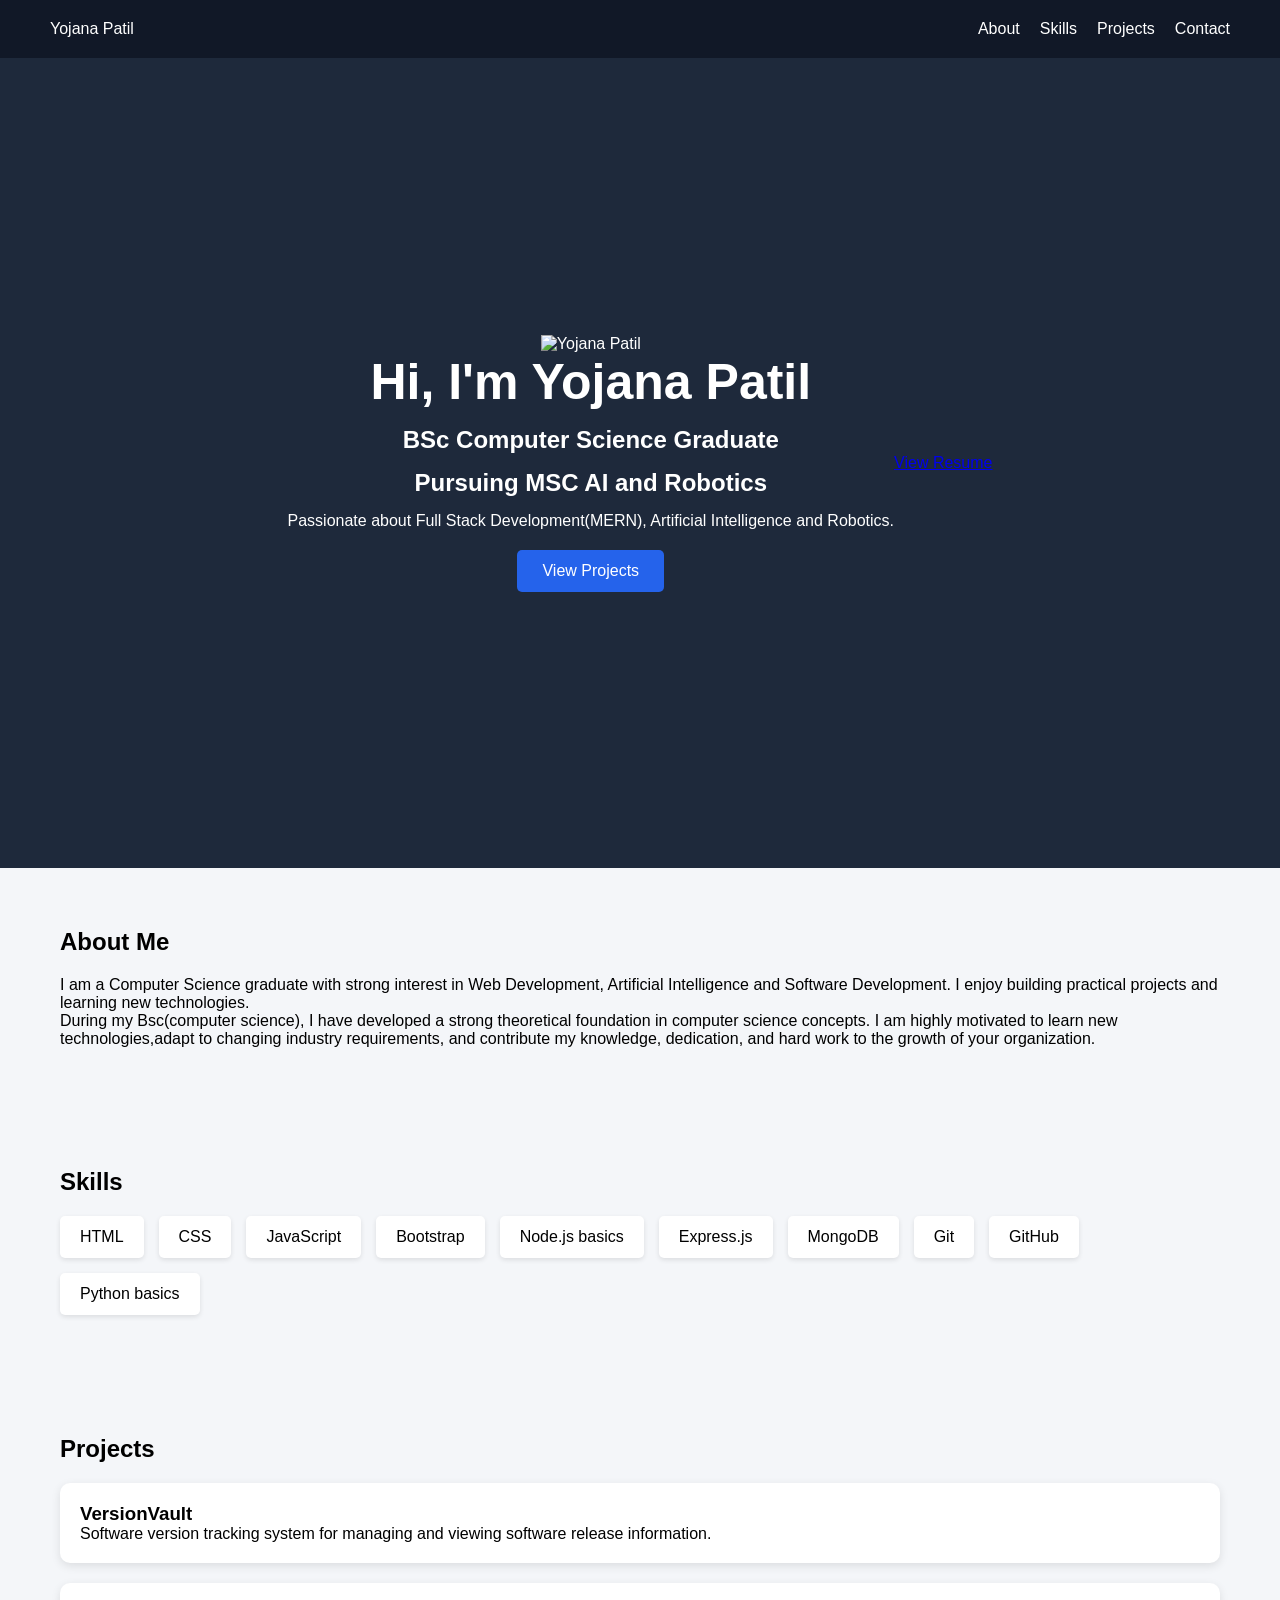
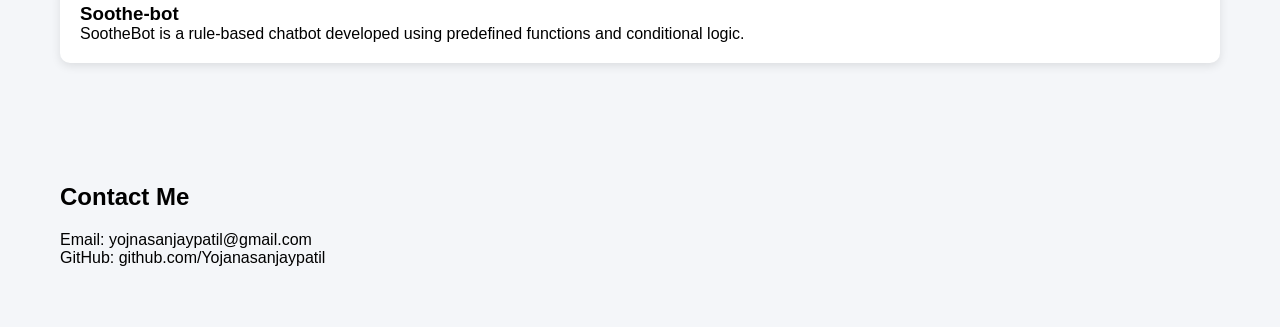
==== index.html @ 195928db "Add files via upload" ====
<!DOCTYPE html>
<html lang="en">
<head>
    <meta charset="UTF-8">
    <meta name="viewport" content="width=device-width, initial-scale=1.0">
    <title>Yojana Patil | Portfolio</title>
    <link rel="stylesheet" href="style.css">
</head>
<body>

    <!-- Navbar -->
    <nav>
        <div class="logo">Yojana Patil</div>

        <ul>
            <li><a href="#about">About</a></li>
            <li><a href="#skills">Skills</a></li>
            <li><a href="#projects">Projects</a></li>
            <li><a href="#contact">Contact</a></li>
        </ul>
    </nav>

    <!-- Hero Section -->
    <section class="hero">
        <div class="hero-content">
            <img src="images/profile.png" alt="Yojana Patil" class="profile-img">

            <h1>Hi, I'm Yojana Patil</h1>

            <h2>BSc Computer Science Graduate</h2>
            <h2>Pursuing MSC AI and Robotics</h2>

            <p>
                Passionate about Full Stack Development(MERN),
                Artificial Intelligence and Robotics.
            </p>

            <a href="#projects" class="btn">View Projects</a>

        </div>
        <a href="resume.pdf" class="resume-btn" target="_blank">
    View Resume
</a>
    </section>

    <!-- About -->
    <section id="about">

        <h2>About Me</h2>

        <p>
            I am a Computer Science graduate with strong interest in
            Web Development, Artificial Intelligence and Software Development.
            I enjoy building practical projects and learning new technologies.
            
        </p>
<p>
    During my Bsc(computer science), I have developed a strong theoretical foundation in computer science concepts.
    I am highly motivated to learn new technologies,adapt to changing industry requirements, and contribute my
    knowledge, dedication, and hard work to the growth of your organization.
    </section>

    <!-- Skills -->
    <section id="skills">

        <h2>Skills</h2>

        <div class="skills-container">

            <div class="skill">HTML</div>
            <div class="skill">CSS</div>
            <div class="skill">JavaScript</div>
            <div class="skill">Bootstrap</div>
            <div class="skill">Node.js basics</div>
            <div class="skill">Express.js</div>
            <div class="skill">MongoDB</div>
            <div class="skill">Git</div>
            <div class="skill">GitHub</div>
    
            <div class="skill">Python basics</div>
            

        </div>

    </section>

    <!-- Projects -->
    <section id="projects">

        <h2>Projects</h2>

        <div class="project-card">

            <h3>VersionVault</h3>

            <p>
                Software version tracking system for managing and viewing
                software release information.
            </p>

        </div>

        <div class="project-card">

            <h3>Soothe-bot</h3>

            <p>
                SootheBot is a rule-based chatbot developed using predefined functions and conditional logic.
            </p>

        </div>

    </section>

    <!-- Contact -->
    <section id="contact">

        <h2>Contact Me</h2>

        <p>Email: yojnasanjaypatil@gmail.com</p>

        <p>GitHub: github.com/Yojanasanjaypatil</p>

    </section>

</body>
</html>
---- style.css ----
*{
    margin:0;
    padding:0;
    box-sizing:border-box;
}

body{
    font-family:Arial, sans-serif;
    background:#f4f6f9;
}

nav{
    display:flex;
    justify-content:space-between;
    align-items:center;
    padding:20px 50px;
    background:#111827;
    color:white;
}

nav ul{
    display:flex;
    list-style:none;
}

nav ul li{
    margin-left:20px;
}

nav a{
    color:white;
    text-decoration:none;
}

.hero{
    height:90vh;
    display:flex;
    justify-content:center;
    align-items:center;
    text-align:center;
    background:#1e293b;
    color:white;
}

.hero h1{
    font-size:50px;
}

.hero h2{
    margin:15px 0;
}

.btn{
    display:inline-block;
    margin-top:20px;
    padding:12px 25px;
    background:#2563eb;
    color:white;
    text-decoration:none;
    border-radius:5px;
}

section{
    padding:60px;
}

section h2{
    margin-bottom:20px;
}

.skills-container{
    display:flex;
    flex-wrap:wrap;
    gap:15px;
}

.skill{
    background:white;
    padding:12px 20px;
    border-radius:5px;
    box-shadow:0 2px 5px rgba(0,0,0,0.1);
}

.project-card{
    background:white;
    padding:20px;
    margin-top:20px;
    border-radius:10px;
    box-shadow:0 3px 10px rgba(0,0,0,0.1);
}
.skill:hover{
    transform:translateY(-5px);
    transition:0.3s;
}

.project-card:hover{
    transform:translateY(-10px);
    transition:0.3s;
}
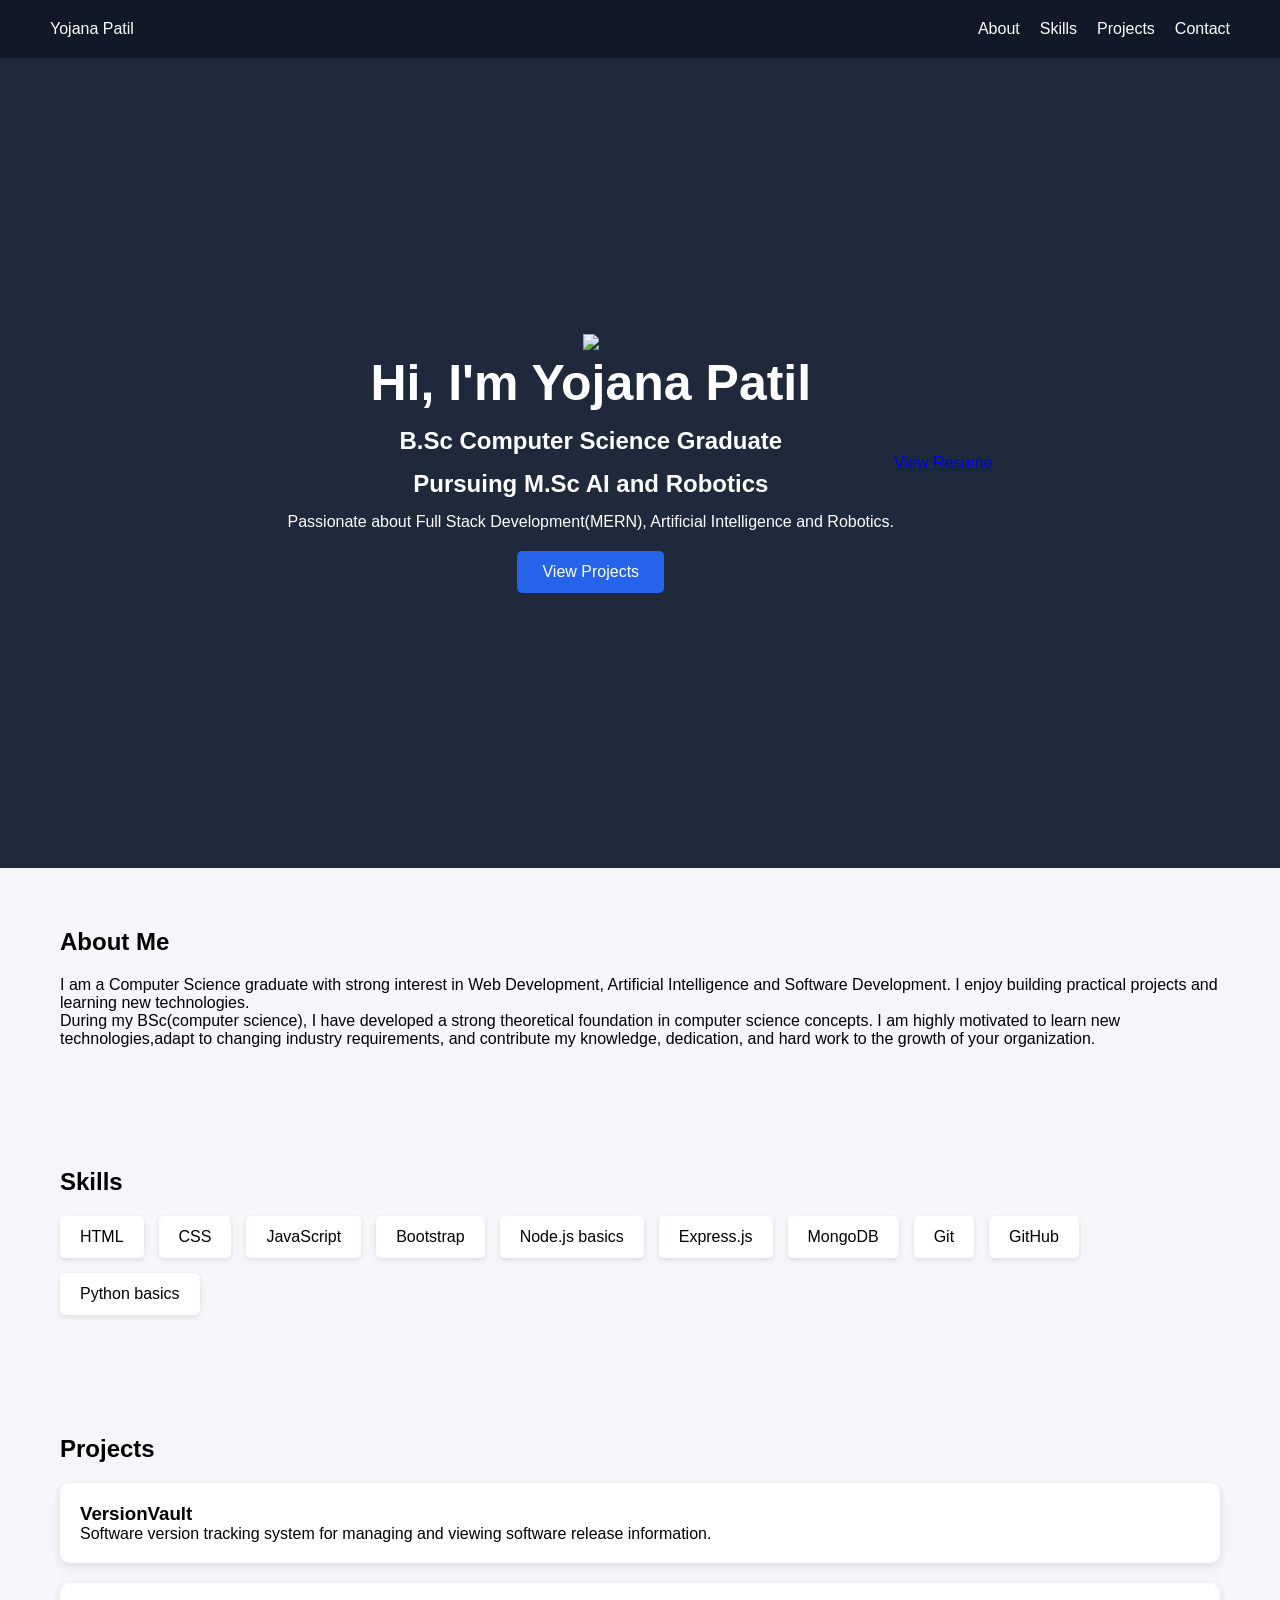
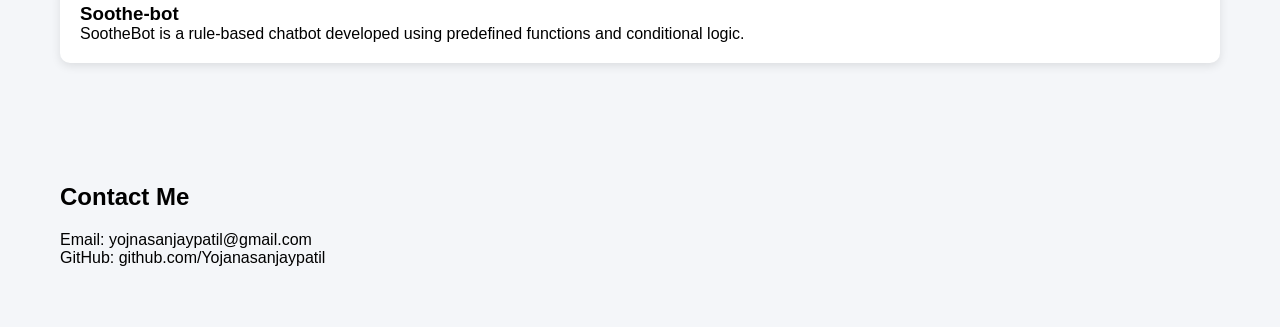
==== commit 25adb798: "Add files via upload" ====
--- a/index.html
+++ b/index.html
@@ -23,12 +23,12 @@
     <!-- Hero Section -->
     <section class="hero">
         <div class="hero-content">
-            <img src="images/profile.png" alt="Yojana Patil" class="profile-img">
+            <img src="https://postimg.cc/XZqNgZ7X">
 
             <h1>Hi, I'm Yojana Patil</h1>
 
-            <h2>BSc Computer Science Graduate</h2>
-            <h2>Pursuing MSC AI and Robotics</h2>
+            <h2>B.Sc Computer Science Graduate</h2>
+            <h2>Pursuing M.Sc AI and Robotics</h2>
 
             <p>
                 Passionate about Full Stack Development(MERN),
@@ -55,7 +55,7 @@
             
         </p>
 <p>
-    During my Bsc(computer science), I have developed a strong theoretical foundation in computer science concepts.
+    During my BSc(computer science), I have developed a strong theoretical foundation in computer science concepts.
     I am highly motivated to learn new technologies,adapt to changing industry requirements, and contribute my
     knowledge, dedication, and hard work to the growth of your organization.
     </section>
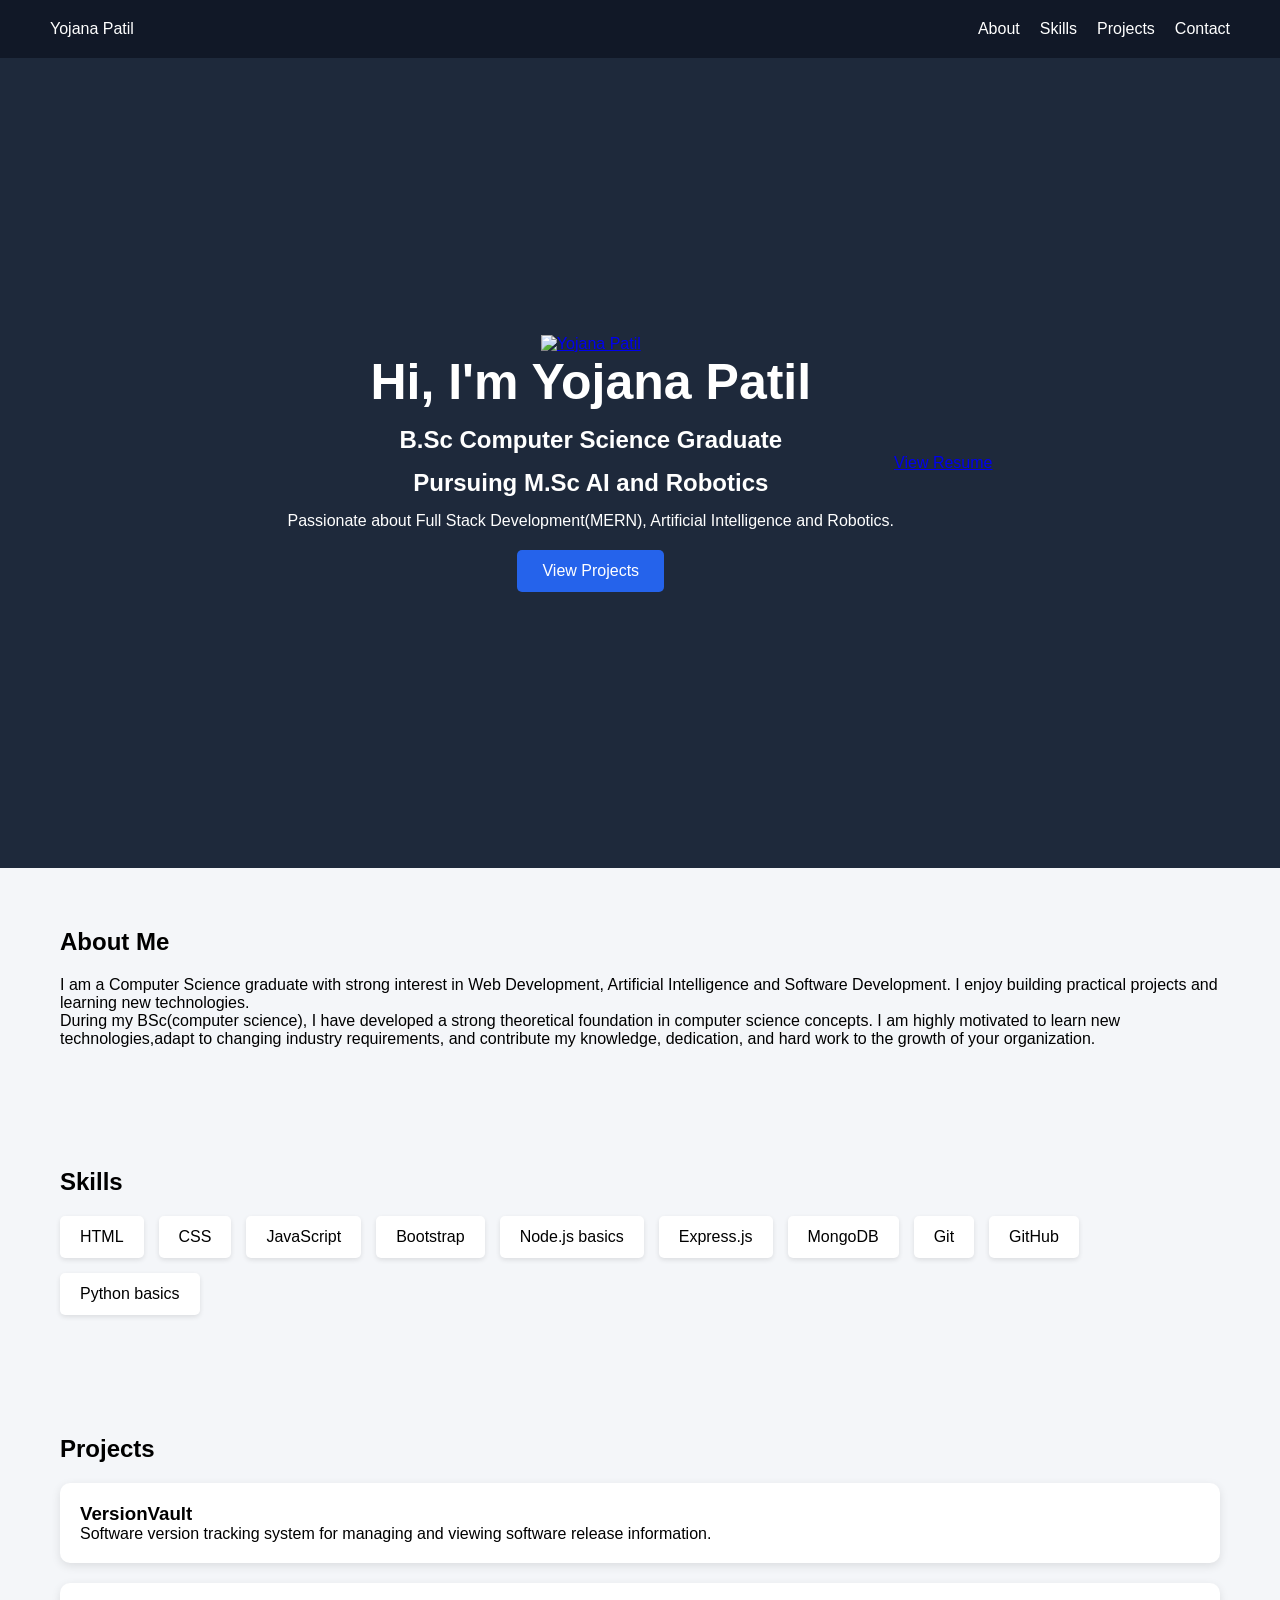
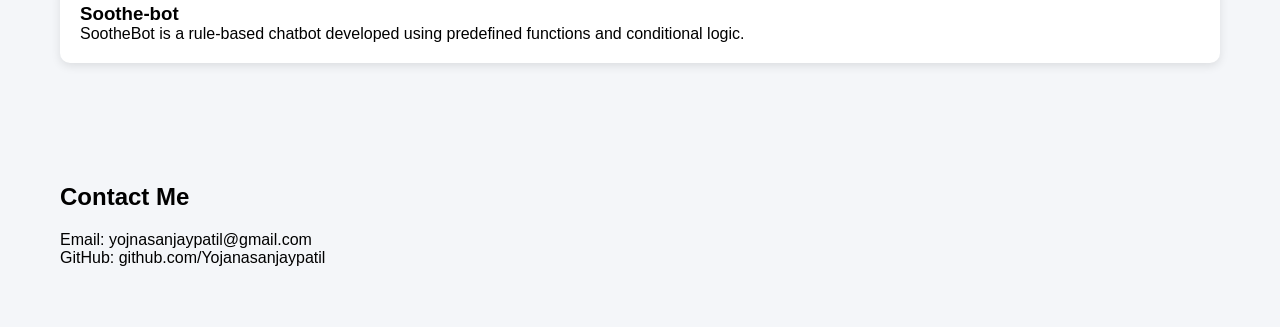
==== commit 137ef4c1: "Add files via upload" ====
--- a/index.html
+++ b/index.html
@@ -23,8 +23,11 @@
     <!-- Hero Section -->
     <section class="hero">
         <div class="hero-content">
-            <img src="https://postimg.cc/XZqNgZ7X">
-
+            <a href="https://postimg.cc/XZqNgZ7X" target="_blank">
+    <img src="https://i.postimg.cc/XZqNgZ7X/profile.jpg"
+         alt="Yojana Patil"
+         class="profile-img">
+</a>
             <h1>Hi, I'm Yojana Patil</h1>
 
             <h2>B.Sc Computer Science Graduate</h2>
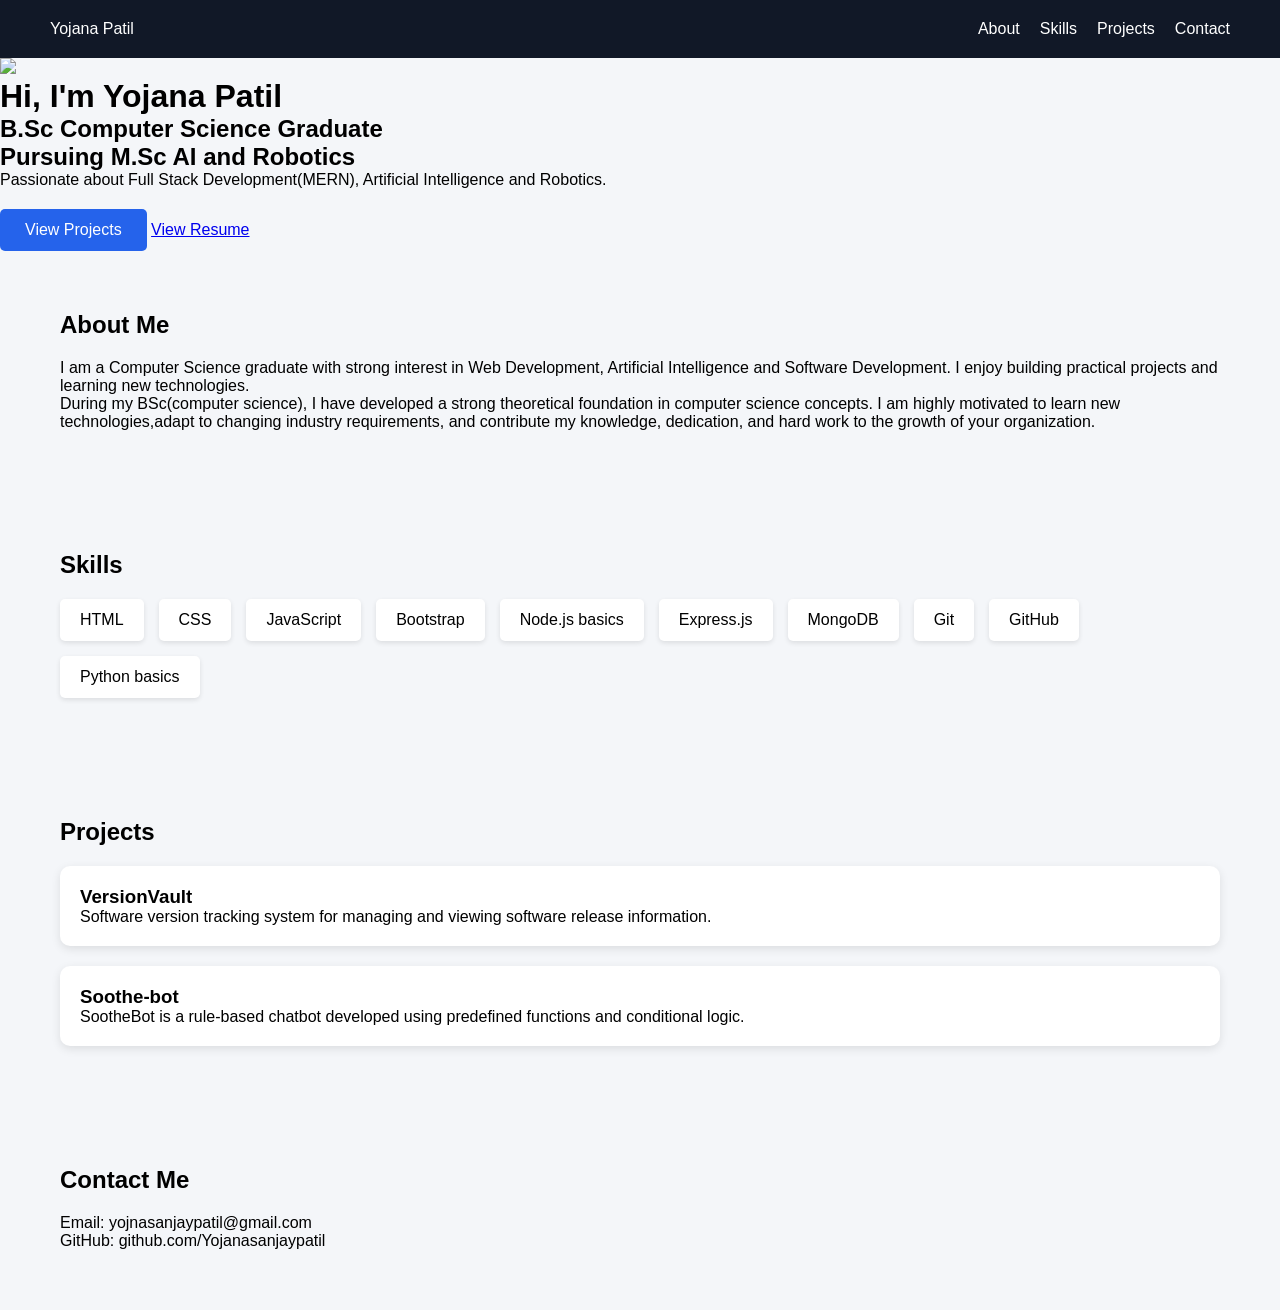
==== commit e2207b41: "Add files via upload" ====
--- a/index.html
+++ b/index.html
@@ -21,13 +21,8 @@
     </nav>
 
     <!-- Hero Section -->
-    <section class="hero">
-        <div class="hero-content">
-            <a href="https://postimg.cc/XZqNgZ7X" target="_blank">
-    <img src="https://i.postimg.cc/XZqNgZ7X/profile.jpg"
-         alt="Yojana Patil"
-         class="profile-img">
-</a>
+    <img src="https://github.com/yojnasanjaypatil.png"
+     class="profile-img">
             <h1>Hi, I'm Yojana Patil</h1>
 
             <h2>B.Sc Computer Science Graduate</h2>
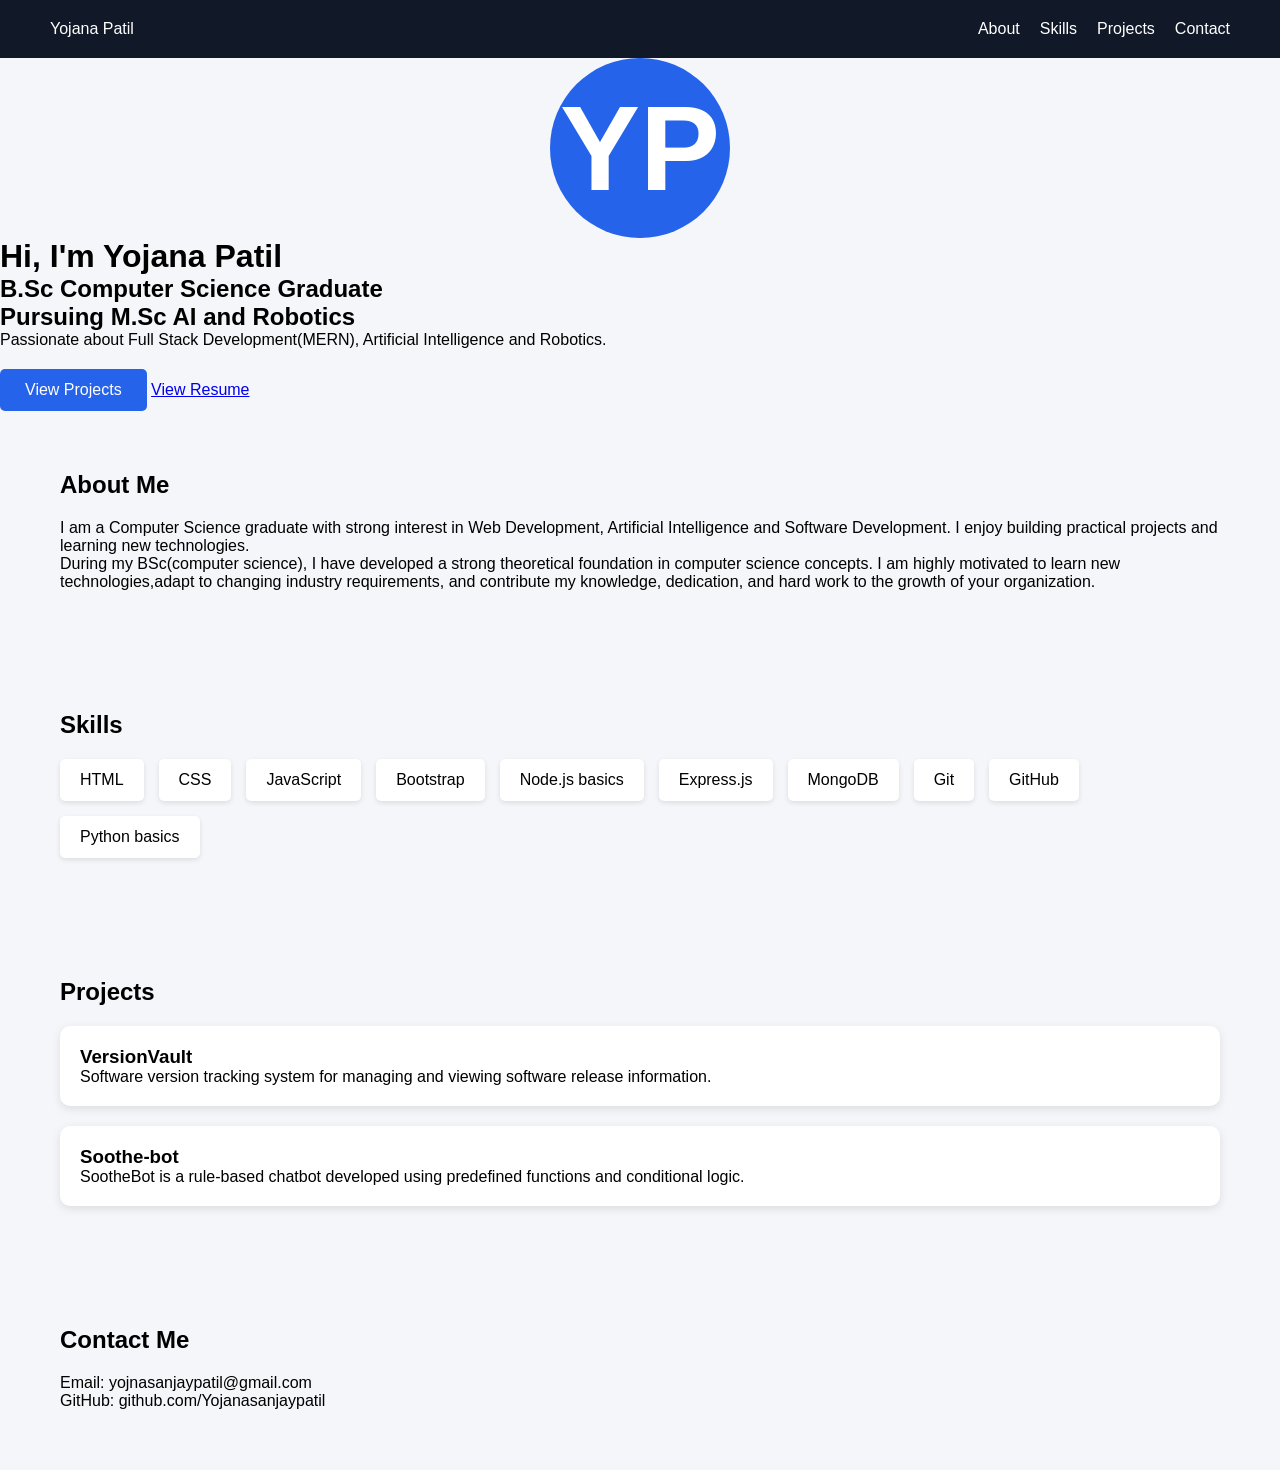
==== commit c86b70b7: "Add files via upload" ====
--- a/index.html
+++ b/index.html
@@ -21,8 +21,9 @@
     </nav>
 
     <!-- Hero Section -->
-    <img src="https://github.com/yojnasanjaypatil.png"
-     class="profile-img">
+    <div class="profile-card">
+    <h1>YP</h1>
+</div>
             <h1>Hi, I'm Yojana Patil</h1>
 
             <h2>B.Sc Computer Science Graduate</h2>
--- a/style.css
+++ b/style.css
@@ -96,4 +96,17 @@
 .project-card:hover{
     transform:translateY(-10px);
     transition:0.3s;
+}
+.profile-card{
+    width:180px;
+    height:180px;
+    border-radius:50%;
+    background:#2563eb;
+    color:white;
+    display:flex;
+    justify-content:center;
+    align-items:center;
+    font-size:60px;
+    font-weight:bold;
+    margin:auto;
 }
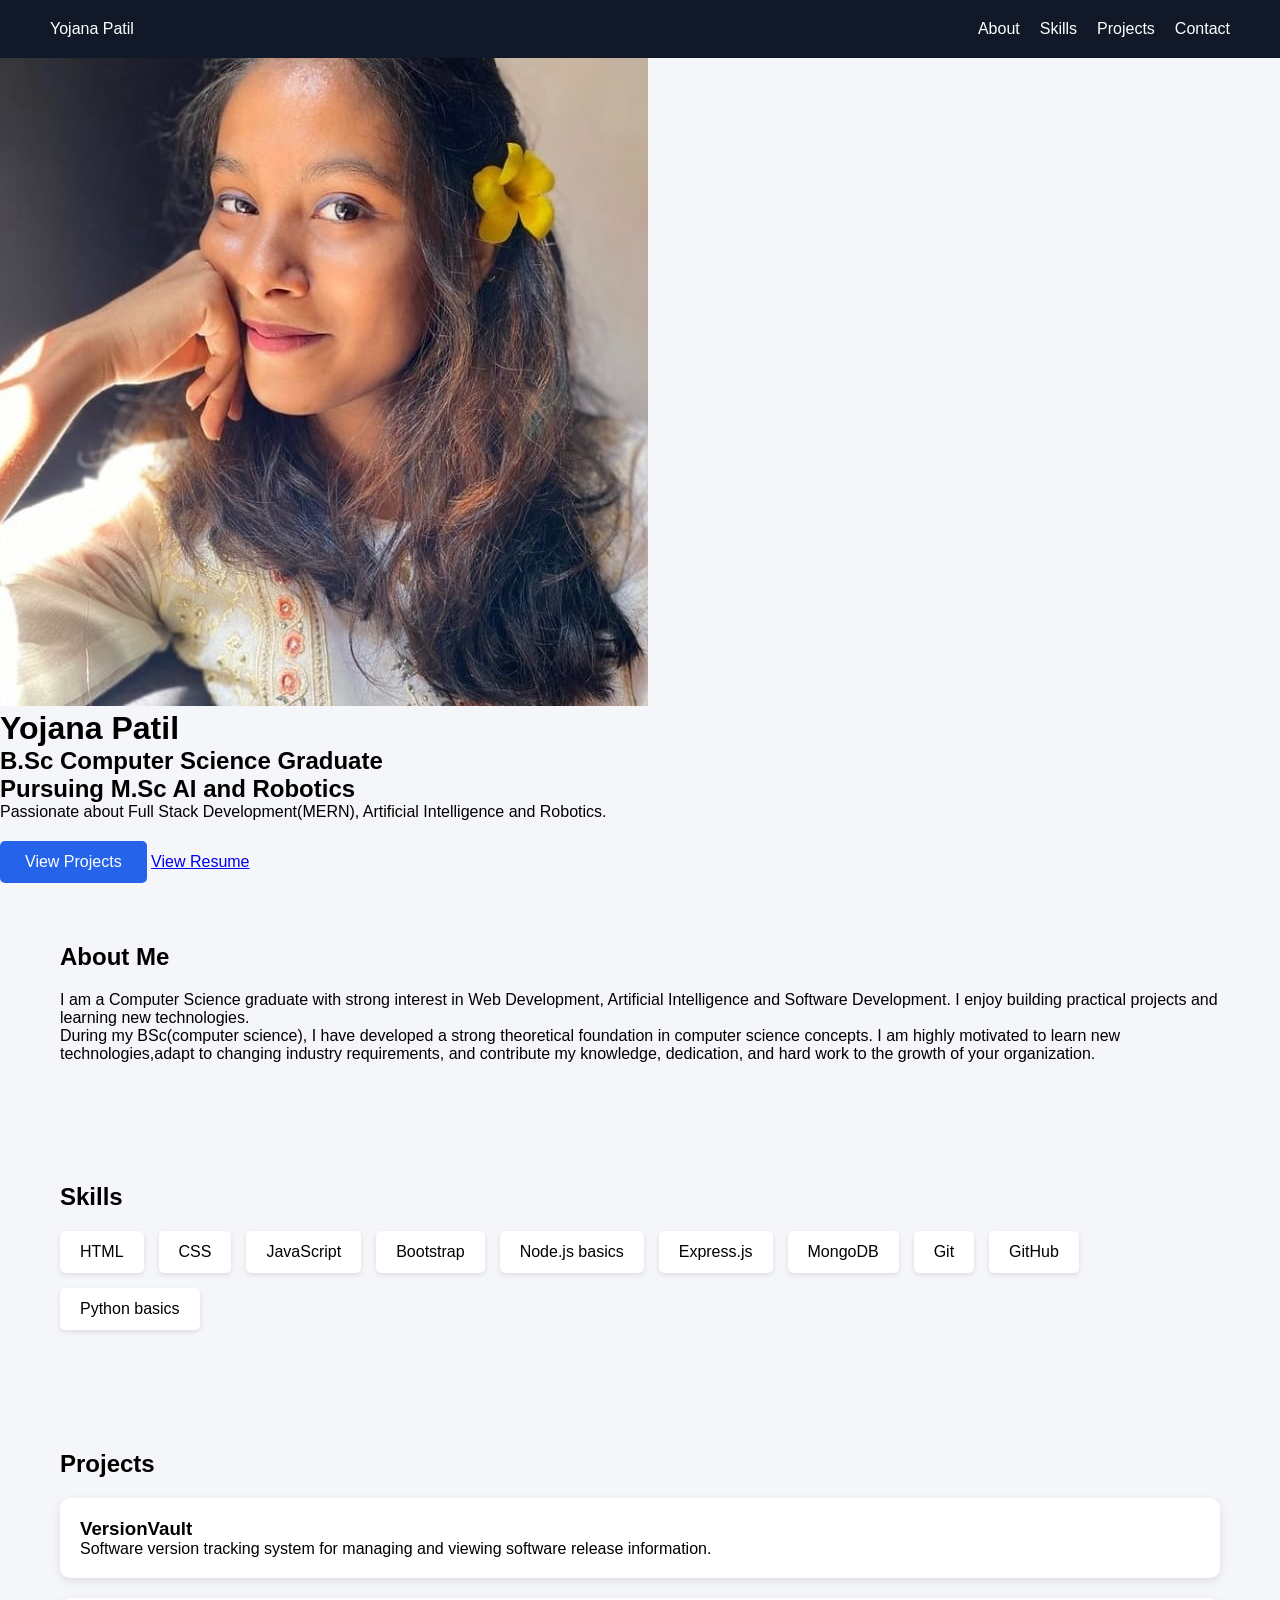
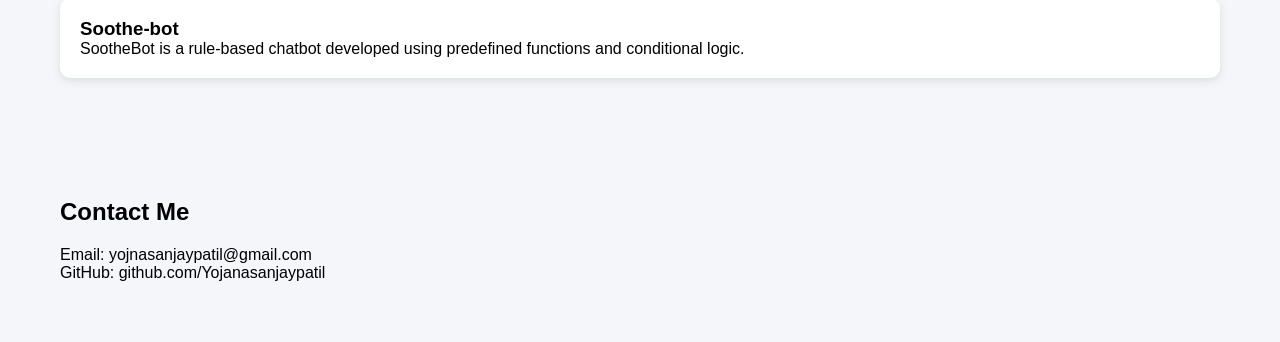
==== commit 951045a6: "Add files via upload" ====
--- a/index.html
+++ b/index.html
@@ -21,10 +21,9 @@
     </nav>
 
     <!-- Hero Section -->
-    <div class="profile-card">
-    <h1>YP</h1>
-</div>
-            <h1>Hi, I'm Yojana Patil</h1>
+    <img src="profile.jpeg" alt="Yojana Patil" class="profile-img">
+            
+    <h1> Yojana Patil</h1>
 
             <h2>B.Sc Computer Science Graduate</h2>
             <h2>Pursuing M.Sc AI and Robotics</h2>
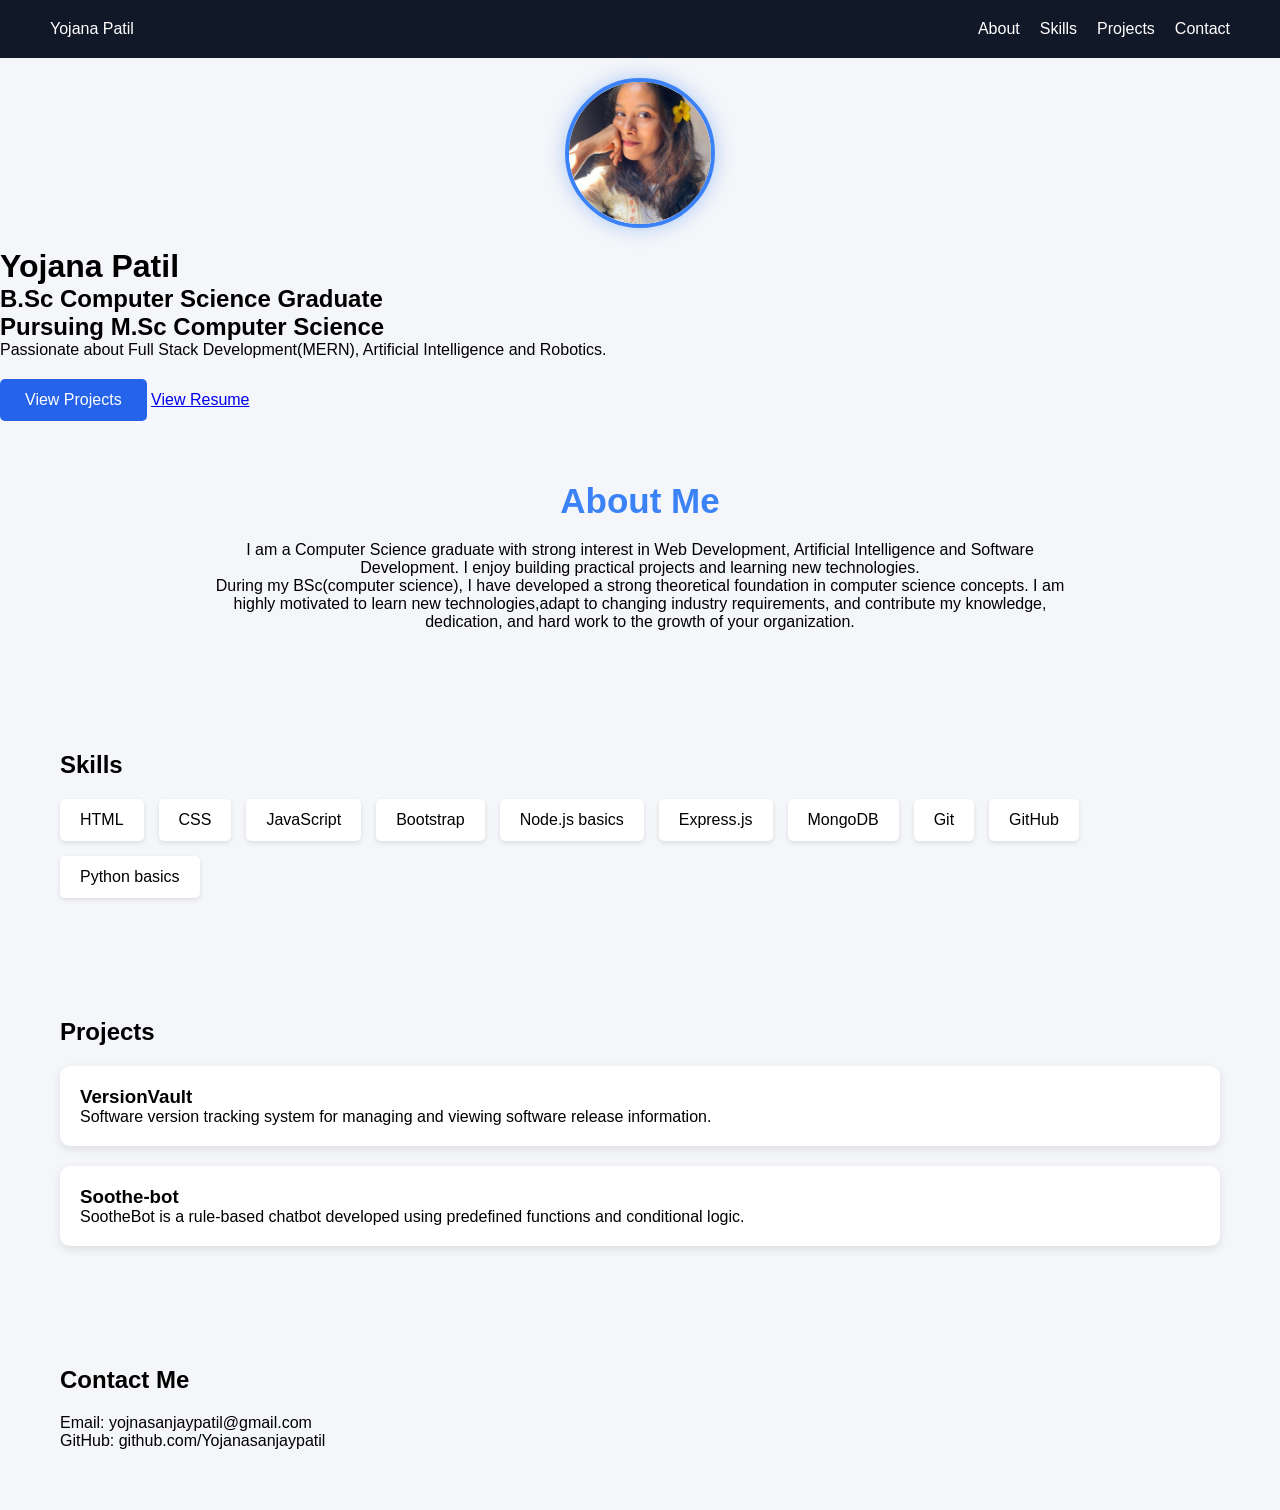
==== commit 1b604d7c: "Update index.html" ====
--- a/index.html
+++ b/index.html
@@ -26,7 +26,7 @@
     <h1> Yojana Patil</h1>
 
             <h2>B.Sc Computer Science Graduate</h2>
-            <h2>Pursuing M.Sc AI and Robotics</h2>
+            <h2>Pursuing M.Sc Computer Science</h2>
 
             <p>
                 Passionate about Full Stack Development(MERN),
@@ -122,4 +122,4 @@
     </section>
 
 </body>
-</html>+</html>
--- a/style.css
+++ b/style.css
@@ -98,8 +98,8 @@
     transition:0.3s;
 }
 .profile-card{
-    width:180px;
-    height:180px;
+    width:100px;
+    height:100px;
     border-radius:50%;
     background:#2563eb;
     color:white;
@@ -109,4 +109,29 @@
     font-size:60px;
     font-weight:bold;
     margin:auto;
-}+}
+
+.profile-img{
+    width:150px;
+    height:150px;
+    border-radius:50%;
+    object-fit:cover;
+    border:4px solid #3b82f6;
+    box-shadow:0 0 20px rgba(59,130,246,0.4);
+    display:block;
+    margin:20px auto;
+}
+
+#about{
+    max-width:900px;
+    margin:auto;
+    padding:60px 20px;
+    text-align:center;
+}
+
+#about h2{
+    font-size:35px;
+    margin-bottom:20px;
+    color:#3b82f6;
+}
+
